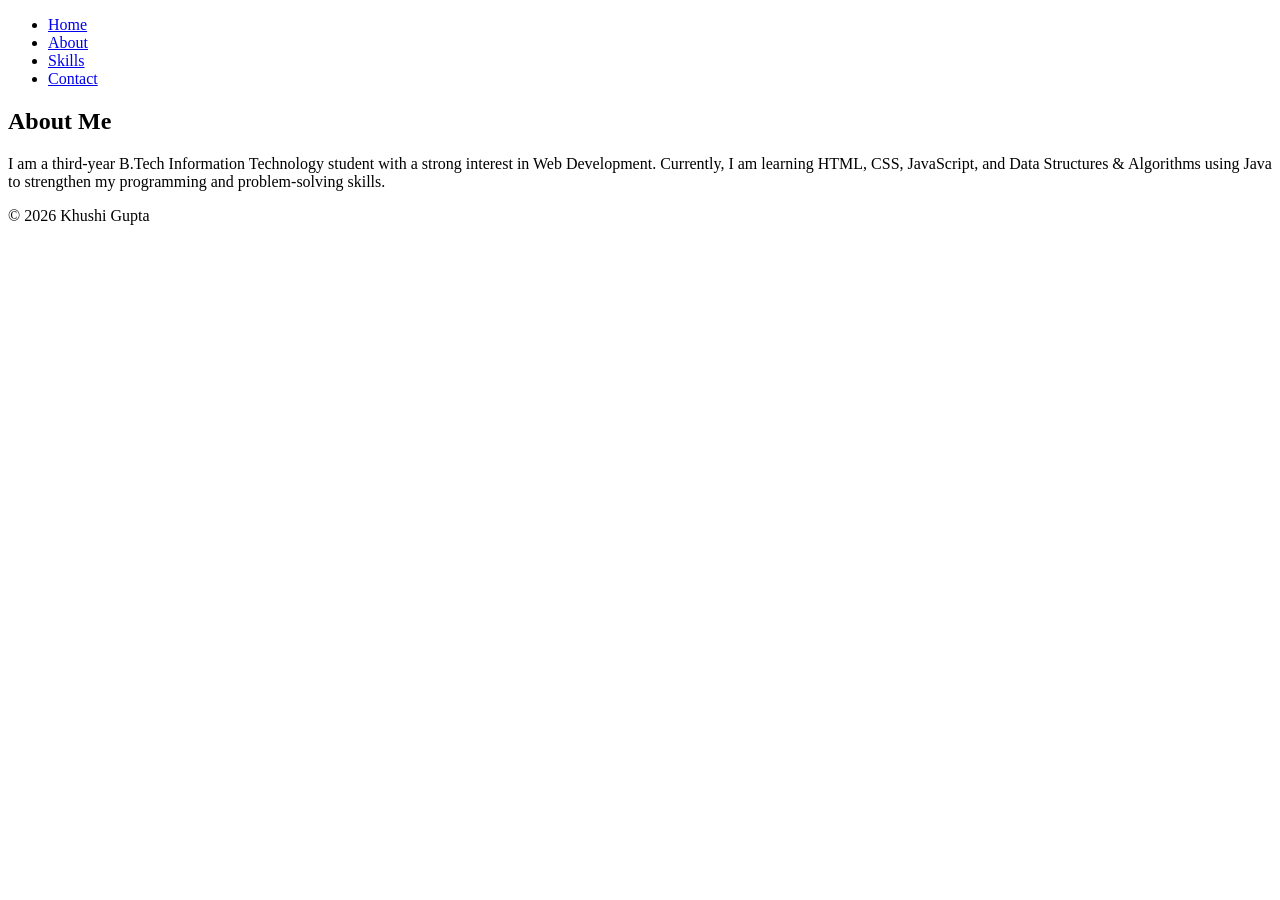
==== about.html @ e866a469 "Initial portfolio website" ====
<!DOCTYPE html>
<html lang="en">

<head>

<meta charset="UTF-8">

<meta name="viewport"
content="width=device-width, initial-scale=1.0">

<meta name="description"
content="About Khushi Gupta">

<title>About</title>

<link rel="stylesheet" href="css/style.css">

</head>

<body>

<header>

<nav aria-label="Main Navigation">

<ul>

<li><a href="index.html">Home</a></li>

<li><a href="about.html">About</a></li>

<li><a href="skills.html">Skills</a></li>

<li><a href="contact.html">Contact</a></li>

</ul>

</nav>

</header>

<main>

<section>

<h2>About Me</h2>

<p>

I am a third-year B.Tech Information Technology student with a strong interest in Web Development.

Currently, I am learning HTML, CSS, JavaScript, and Data Structures & Algorithms using Java to strengthen my programming and problem-solving skills.

</p>

</section>

</main>

<footer>

<p>© 2026 Khushi Gupta</p>

</footer>

</body>

</html>
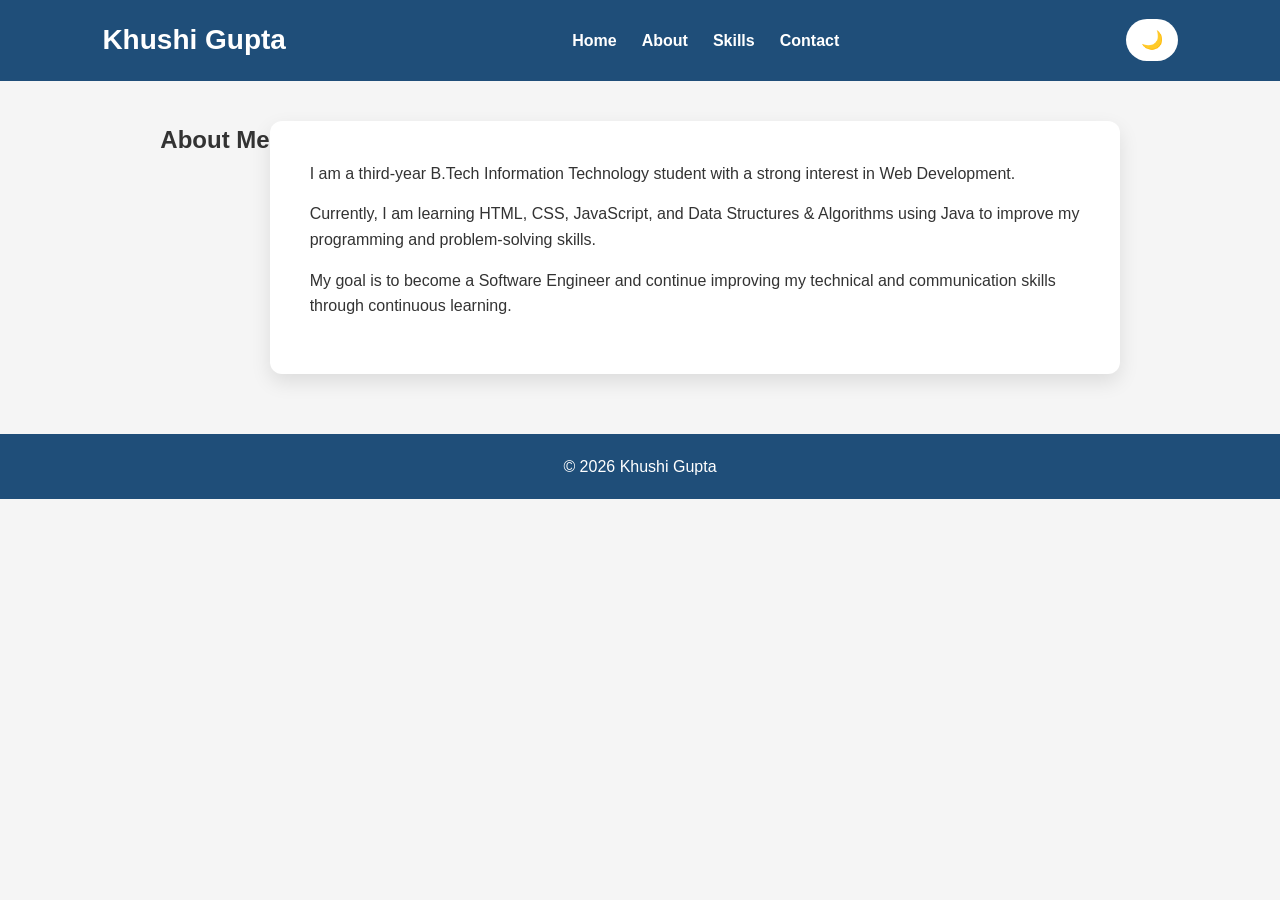
==== commit 87d95929: "Complete Task 2 - Responsive Portfolio" ====
--- a/about.html
+++ b/about.html
@@ -3,65 +3,81 @@
 
 <head>
 
-<meta charset="UTF-8">
+    <meta charset="UTF-8">
+    <meta name="viewport" content="width=device-width, initial-scale=1.0">
 
-<meta name="viewport"
-content="width=device-width, initial-scale=1.0">
+    <meta name="description" content="About Khushi Gupta">
 
-<meta name="description"
-content="About Khushi Gupta">
+    <title>About</title>
 
-<title>About</title>
-
-<link rel="stylesheet" href="css/style.css">
+    <link rel="stylesheet" href="css/style.css">
 
 </head>
 
 <body>
 
-<header>
+    <header>
 
-<nav aria-label="Main Navigation">
+        <nav class="navbar" aria-label="Main Navigation">
 
-<ul>
+            <h1 class="logo">Khushi Gupta</h1>
 
-<li><a href="index.html">Home</a></li>
+            <ul class="nav-links">
 
-<li><a href="about.html">About</a></li>
+                <li><a href="index.html">Home</a></li>
 
-<li><a href="skills.html">Skills</a></li>
+                <li><a href="about.html">About</a></li>
 
-<li><a href="contact.html">Contact</a></li>
+                <li><a href="skills.html">Skills</a></li>
 
-</ul>
+                <li><a href="contact.html">Contact</a></li>
 
-</nav>
+            </ul>
 
-</header>
+            <button id="themeBtn">🌙</button>
 
-<main>
+        </nav>
 
-<section>
+    </header>
 
-<h2>About Me</h2>
+    <main>
 
-<p>
+        <section class="about-section">
 
-I am a third-year B.Tech Information Technology student with a strong interest in Web Development.
+            <h2>About Me</h2>
 
-Currently, I am learning HTML, CSS, JavaScript, and Data Structures & Algorithms using Java to strengthen my programming and problem-solving skills.
+            <div class="about-card">
 
-</p>
+                <p>
+                    I am a third-year B.Tech Information Technology student with a
+                    strong interest in Web Development.
+                </p>
 
-</section>
+                <p>
+                    Currently, I am learning HTML, CSS, JavaScript, and
+                    Data Structures & Algorithms using Java to improve my
+                    programming and problem-solving skills.
+                </p>
 
-</main>
+                <p>
+                    My goal is to become a Software Engineer and continue
+                    improving my technical and communication skills through
+                    continuous learning.
+                </p>
 
-<footer>
+            </div>
 
-<p>© 2026 Khushi Gupta</p>
+        </section>
 
-</footer>
+    </main>
+
+    <footer>
+
+        <p>© 2026 Khushi Gupta</p>
+
+    </footer>
+
+    <script src="js/script.js"></script>
 
 </body>
 
--- a/css/style.css
+++ b/css/style.css
@@ -0,0 +1,534 @@
+/*=========================================
+        CSS VARIABLES
+=========================================*/
+
+:root{
+    --primary:#1f4e79;
+    --secondary:#163d5d;
+    --background:#f5f5f5;
+    --card:#ffffff;
+    --text:#333333;
+    --border:#dddddd;
+    --shadow:0 8px 20px rgba(0,0,0,0.1);
+    --radius:12px;
+    --transition:0.3s;
+}
+
+/* Dark Theme */
+
+body.dark-theme{
+    --background:#121212;
+    --card:#1f1f1f;
+    --text:#f5f5f5;
+    --border:#444;
+    --shadow:0 8px 20px rgba(255,255,255,0.08);
+}
+
+/*=========================================
+            RESET
+=========================================*/
+
+*{
+    margin:0;
+    padding:0;
+    box-sizing:border-box;
+    font-family:Arial,sans-serif;
+}
+
+html{
+    scroll-behavior:smooth;
+}
+
+body{
+    background:var(--background);
+    color:var(--text);
+    line-height:1.6;
+    transition:var(--transition);
+}
+
+/*=========================================
+            HEADER
+=========================================*/
+
+header{
+    background:var(--primary);
+    padding:18px 8%;
+    position:sticky;
+    top:0;
+    z-index:1000;
+}
+
+/*=========================================
+            NAVBAR
+=========================================*/
+
+.navbar{
+    display:flex;
+    justify-content:space-between;
+    align-items:center;
+    flex-wrap:wrap;
+}
+
+.logo{
+    color:white;
+    font-size:28px;
+}
+
+.nav-links{
+    display:flex;
+    gap:25px;
+    list-style:none;
+}
+
+.nav-links a{
+    text-decoration:none;
+    color:white;
+    font-weight:bold;
+    transition:var(--transition);
+}
+
+.nav-links a:hover{
+    color:#ffd54f;
+}
+
+#themeBtn{
+    background:white;
+    color:var(--primary);
+    border:none;
+    padding:10px 15px;
+    border-radius:50px;
+    cursor:pointer;
+    font-size:18px;
+    transition:var(--transition);
+}
+
+#themeBtn:hover{
+    transform:scale(1.08);
+}
+
+/*=========================================
+            MAIN
+=========================================*/
+
+main{
+    width:90%;
+    max-width:1200px;
+    margin:40px auto;
+}
+
+/*=========================================
+            HERO SECTION
+=========================================*/
+
+.hero{
+    display:flex;
+    justify-content:center;
+    align-items:center;
+    min-height:70vh;
+}
+
+.hero-content{
+    background:var(--card);
+    padding:40px;
+    border-radius:var(--radius);
+    box-shadow:var(--shadow);
+    text-align:center;
+    max-width:750px;
+}
+
+.hero-content h2{
+    color:var(--primary);
+    margin-bottom:20px;
+    font-size:40px;
+}
+
+.hero-content p{
+    margin-bottom:18px;
+}
+
+/*=========================================
+            BUTTON
+=========================================*/
+
+.btn{
+    display:inline-block;
+    margin-top:15px;
+    text-decoration:none;
+    background:var(--primary);
+    color:white;
+    padding:12px 25px;
+    border-radius:8px;
+    transition:var(--transition);
+}
+
+.btn:hover{
+    background:var(--secondary);
+    transform:translateY(-3px);
+}
+
+/*=========================================
+            ABOUT
+=========================================*/
+
+.about-section{
+    display:flex;
+    justify-content:center;
+}
+
+.about-card{
+    background:var(--card);
+    padding:40px;
+    border-radius:var(--radius);
+    box-shadow:var(--shadow);
+    max-width:850px;
+}
+
+.about-card h2{
+    margin-bottom:20px;
+}
+
+.about-card p{
+    margin-bottom:15px;
+}
+/*=========================================
+            SKILLS SECTION
+=========================================*/
+
+.skills-section{
+    text-align:center;
+}
+
+.skills-section h2{
+    color:var(--primary);
+    margin-bottom:35px;
+    font-size:34px;
+}
+
+/* CSS GRID */
+
+.skills-grid{
+    display:grid;
+    grid-template-columns:repeat(auto-fit,minmax(250px,1fr));
+    gap:25px;
+}
+
+.skill-card{
+    background:var(--card);
+    padding:30px;
+    border-radius:var(--radius);
+    box-shadow:var(--shadow);
+    transition:var(--transition);
+}
+
+.skill-card:hover{
+    transform:translateY(-8px);
+}
+
+.skill-card h3{
+    color:var(--primary);
+    margin-bottom:15px;
+}
+
+.skill-card p{
+    color:var(--text);
+}
+
+/*=========================================
+            CONTACT SECTION
+=========================================*/
+
+.contact-section{
+    display:flex;
+    justify-content:center;
+}
+
+.contact-form{
+    width:100%;
+    max-width:800px;
+
+    display:grid;
+    grid-template-columns:repeat(2,1fr);
+    gap:20px;
+
+    background:var(--card);
+    padding:35px;
+    border-radius:var(--radius);
+    box-shadow:var(--shadow);
+}
+
+.form-group{
+    display:flex;
+    flex-direction:column;
+}
+
+.form-group label{
+    margin-bottom:8px;
+    font-weight:bold;
+}
+
+.form-group input,
+.form-group textarea{
+    padding:12px;
+    border:1px solid var(--border);
+    border-radius:8px;
+    background:var(--background);
+    color:var(--text);
+    font-size:16px;
+    transition:var(--transition);
+}
+
+.form-group input:focus,
+.form-group textarea:focus{
+    outline:none;
+    border-color:var(--primary);
+    box-shadow:0 0 8px rgba(31,78,121,0.3);
+}
+
+.form-full{
+    grid-column:1 / -1;
+}
+
+.contact-form button{
+    width:100%;
+}
+
+/*=========================================
+            FOOTER
+=========================================*/
+
+footer{
+    margin-top:60px;
+    background:var(--primary);
+    color:white;
+    text-align:center;
+    padding:20px;
+}
+
+/*=========================================
+            HOVER EFFECTS
+=========================================*/
+
+section{
+    transition:var(--transition);
+}
+
+section:hover{
+    transform:translateY(-3px);
+}
+
+input:hover,
+textarea:hover{
+    border-color:var(--primary);
+}
+
+button{
+    cursor:pointer;
+}
+
+button:hover{
+    transition:var(--transition);
+}
+
+/*=========================================
+            SIMPLE FADE ANIMATION
+=========================================*/
+
+.hero-content,
+.about-card,
+.skill-card,
+.contact-form{
+    animation:fadeUp .8s ease;
+}
+
+@keyframes fadeUp{
+
+    from{
+        opacity:0;
+        transform:translateY(30px);
+    }
+
+    to{
+        opacity:1;
+        transform:translateY(0);
+    }
+
+}
+/*=========================================
+        RESPONSIVE DESIGN
+=========================================*/
+
+/* Tablet */
+
+@media screen and (max-width:992px){
+
+    .navbar{
+        flex-direction:column;
+        gap:20px;
+        text-align:center;
+    }
+
+    .hero-content{
+        padding:30px;
+    }
+
+    .hero-content h2{
+        font-size:34px;
+    }
+
+    .about-card{
+        padding:30px;
+    }
+
+    .contact-form{
+        grid-template-columns:1fr;
+    }
+
+    .form-full{
+        grid-column:auto;
+    }
+
+}
+
+/* Mobile */
+
+@media screen and (max-width:768px){
+
+    header{
+        padding:15px;
+    }
+
+    .nav-links{
+    flex-direction:row;
+    flex-wrap:wrap;
+    justify-content:center;
+    gap:12px;
+    margin-top:15px;
+}
+
+    .logo{
+        font-size:24px;
+    }
+
+    .hero{
+        min-height:60vh;
+    }
+
+    .hero-content{
+        padding:25px;
+    }
+
+    .hero-content h2{
+        font-size:30px;
+    }
+
+    .hero-content p{
+        font-size:16px;
+    }
+
+    .about-card{
+        padding:25px;
+    }
+
+    .skills-grid{
+        grid-template-columns:1fr;
+    }
+
+    .skill-card{
+        padding:25px;
+    }
+
+    .contact-form{
+        padding:25px;
+    }
+
+    .btn{
+        width:100%;
+        text-align:center;
+    }
+
+}
+
+/* Small Mobile */
+
+@media screen and (max-width:480px){
+
+    main{
+        width:95%;
+    }
+
+    .hero-content{
+        padding:20px;
+    }
+
+    .hero-content h2{
+        font-size:26px;
+    }
+
+    .about-card{
+        padding:20px;
+    }
+
+    .skill-card{
+        padding:20px;
+    }
+
+    .contact-form{
+        padding:20px;
+    }
+
+    input,
+    textarea,
+    button{
+        font-size:15px;
+    }
+
+}
+
+/*=========================================
+        EXTRA POLISHING
+=========================================*/
+
+img{
+    max-width:100%;
+    height:auto;
+}
+
+ul{
+    padding-left:0;
+}
+
+a{
+    transition:0.3s;
+}
+
+button,
+input,
+textarea{
+    transition:0.3s;
+}
+
+/* Active navigation link */
+
+.nav-links a.active{
+    color:#ffd54f;
+}
+
+/* Better text selection */
+
+::selection{
+    background:var(--primary);
+    color:white;
+}
+a:focus,
+button:focus,
+input:focus,
+textarea:focus{
+    outline:3px solid #ffbf00;
+    outline-offset:2px;
+}
+.form-title{
+    grid-column:1/-1;
+    text-align:center;
+    color:var(--primary);
+    margin-bottom:10px;
+}
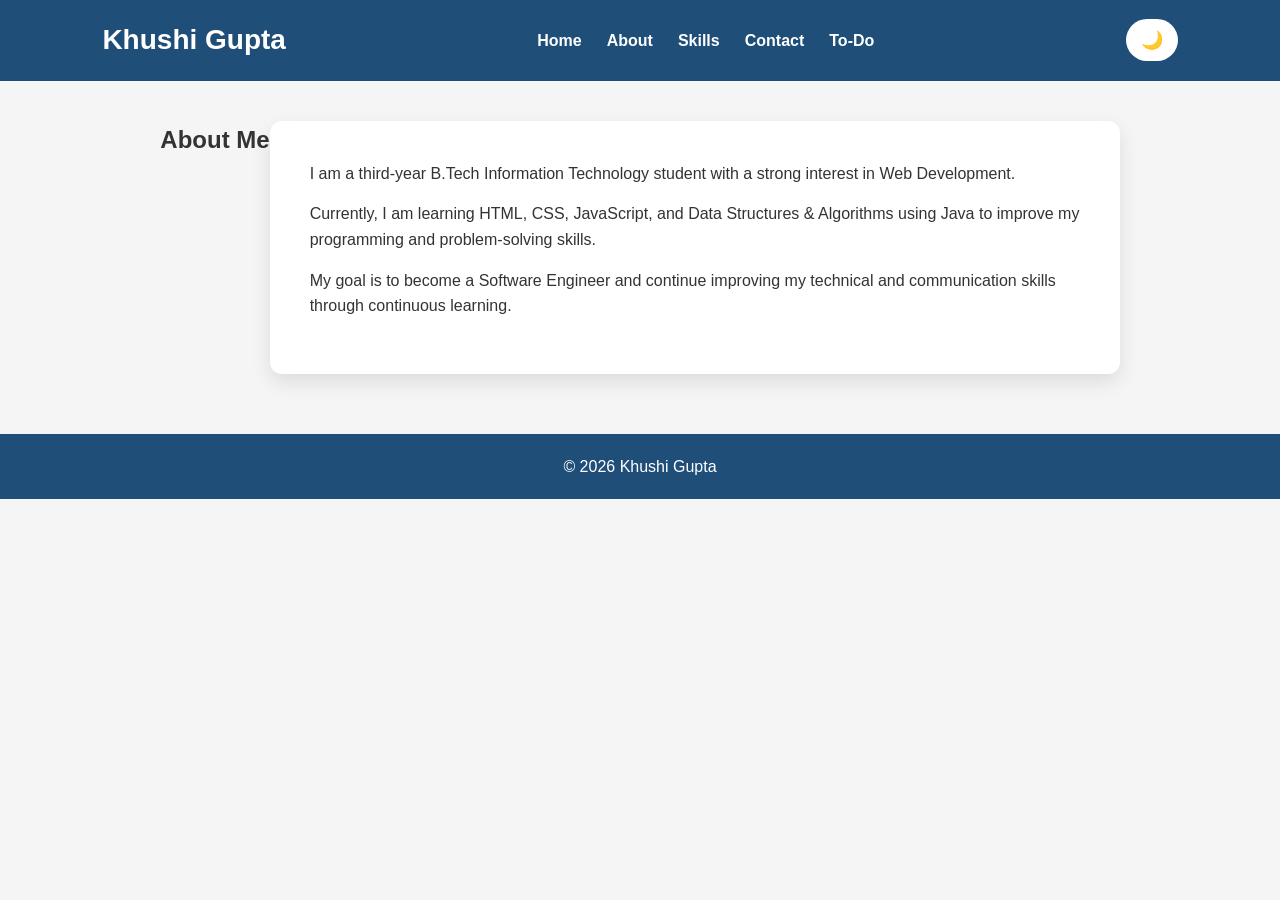
==== commit 6ab15d3a: "Complete Task 3 - JavaScript To-Do App" ====
--- a/about.html
+++ b/about.html
@@ -23,6 +23,7 @@
             <h1 class="logo">Khushi Gupta</h1>
 
             <ul class="nav-links">
+               
 
                 <li><a href="index.html">Home</a></li>
 
@@ -31,6 +32,8 @@
                 <li><a href="skills.html">Skills</a></li>
 
                 <li><a href="contact.html">Contact</a></li>
+
+                <li><a href="todo.html">To-Do</a></li>
 
             </ul>
 
--- a/css/style.css
+++ b/css/style.css
@@ -531,4 +531,158 @@
     text-align:center;
     color:var(--primary);
     margin-bottom:10px;
+}
+/*=========================================
+        TASK 3 - TODO LIST
+=========================================*/
+
+.todo-section{
+    display:flex;
+    justify-content:center;
+    margin-top:40px;
+}
+
+.todo-container{
+    width:100%;
+    max-width:850px;
+    background:var(--card);
+    padding:30px;
+    border-radius:var(--radius);
+    box-shadow:var(--shadow);
+}
+
+.todo-container h2{
+    text-align:center;
+    color:var(--primary);
+    margin-bottom:25px;
+}
+
+.input-area{
+    display:flex;
+    gap:15px;
+    margin-bottom:25px;
+}
+
+.input-area input{
+    flex:1;
+    padding:12px;
+    border:1px solid var(--border);
+    border-radius:8px;
+    font-size:16px;
+}
+
+.input-area button{
+    padding:12px 20px;
+    background:var(--primary);
+    color:white;
+    border:none;
+    border-radius:8px;
+    cursor:pointer;
+}
+
+.input-area button:hover{
+    background:var(--secondary);
+}
+
+.filter-buttons{
+    display:flex;
+    justify-content:center;
+    gap:15px;
+    margin-bottom:25px;
+    flex-wrap:wrap;
+}
+
+.filter-btn{
+    padding:10px 18px;
+    border:none;
+    background:#ddd;
+    border-radius:8px;
+    cursor:pointer;
+}
+
+.active-filter{
+    background:var(--primary);
+    color:white;
+}
+
+#taskList{
+    list-style:none;
+}
+
+.task-item{
+    display:flex;
+    justify-content:space-between;
+    align-items:center;
+    background:var(--background);
+    padding:15px;
+    border-radius:10px;
+    margin-bottom:15px;
+    box-shadow:0 3px 10px rgba(0,0,0,.08);
+}
+
+.task-left{
+    display:flex;
+    align-items:center;
+    gap:15px;
+}
+
+.task-left span{
+    font-size:16px;
+}
+
+.completed{
+    text-decoration:line-through;
+    opacity:.6;
+}
+
+.task-actions{
+    display:flex;
+    gap:10px;
+}
+
+.edit-btn,
+.delete-btn{
+
+    border:none;
+    color:white;
+    padding:8px 12px;
+    border-radius:6px;
+    cursor:pointer;
+}
+
+.edit-btn{
+    background:#28a745;
+}
+
+.delete-btn{
+    background:#dc3545;
+}
+
+.edit-btn:hover{
+    background:#218838;
+}
+
+.delete-btn:hover{
+    background:#c82333;
+}
+
+/* Mobile */
+
+@media(max-width:768px){
+
+.input-area{
+    flex-direction:column;
+}
+
+.task-item{
+    flex-direction:column;
+    align-items:flex-start;
+    gap:15px;
+}
+
+.task-actions{
+    width:100%;
+    justify-content:flex-end;
+}
+
 }
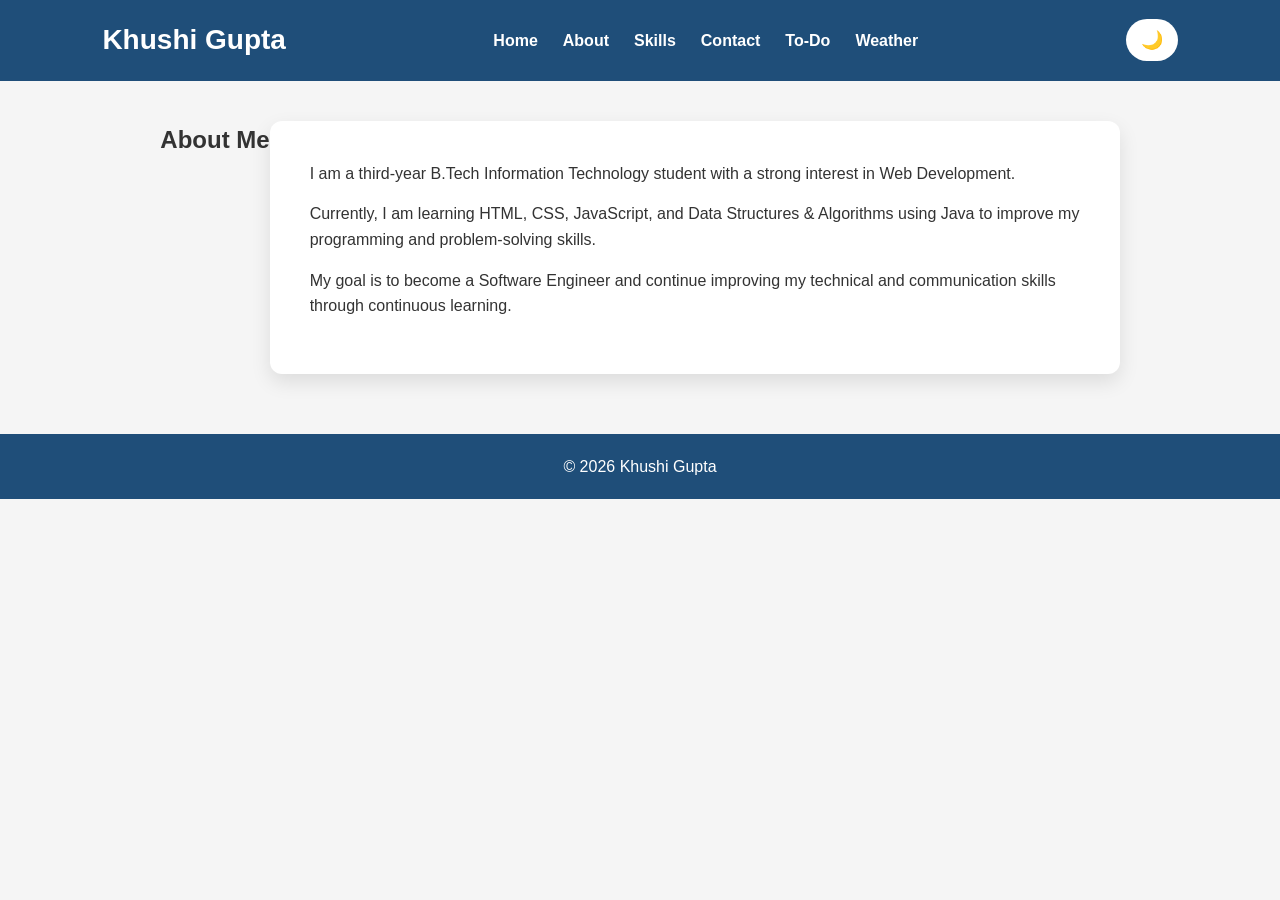
==== commit d7f28122: "Complete Task 4 - Weather Dashboard" ====
--- a/about.html
+++ b/about.html
@@ -35,6 +35,7 @@
 
                 <li><a href="todo.html">To-Do</a></li>
 
+                <li><a href="weather.html">Weather</a></li>
             </ul>
 
             <button id="themeBtn">🌙</button>
--- a/css/style.css
+++ b/css/style.css
@@ -685,4 +685,105 @@
     justify-content:flex-end;
 }
 
-}+}
+
+/*=========================================
+        TASK 4 - WEATHER DASHBOARD
+=========================================*/
+
+.weather-section{
+    display:flex;
+    justify-content:center;
+    margin-top:40px;
+}
+
+.weather-container{
+    width:100%;
+    max-width:700px;
+    background:var(--card);
+    padding:35px;
+    border-radius:var(--radius);
+    box-shadow:var(--shadow);
+    text-align:center;
+}
+
+.weather-container h2{
+    color:var(--primary);
+    margin-bottom:15px;
+}
+
+.weather-text{
+    color:#666;
+    margin-bottom:25px;
+}
+
+.weather-search{
+    display:flex;
+    gap:15px;
+    margin-bottom:25px;
+}
+
+.weather-search input{
+    flex:1;
+    padding:12px;
+    border:1px solid var(--border);
+    border-radius:8px;
+    font-size:16px;
+}
+
+.weather-search button{
+    padding:12px 22px;
+    background:var(--primary);
+    color:#fff;
+    border:none;
+    border-radius:8px;
+    cursor:pointer;
+    transition:.3s;
+}
+
+.weather-search button:hover{
+    background:var(--secondary);
+}
+
+#weatherResult{
+    margin-top:20px;
+    background:var(--background);
+    padding:25px;
+    border-radius:12px;
+    min-height:180px;
+    box-shadow:0 2px 10px rgba(0,0,0,.08);
+}
+
+.weather-info img{
+    width:100px;
+    height:100px;
+    display:block;
+    margin:15px auto;
+}
+
+.weather-info p{
+    margin:10px 0;
+    font-size:17px;
+}
+
+.error{
+    color:red;
+    font-weight:bold;
+}
+
+.loading{
+    color:var(--primary);
+    font-weight:bold;
+}
+
+@media(max-width:768px){
+
+.weather-search{
+    flex-direction:column;
+}
+
+.weather-search button{
+    width:100%;
+}
+
+}
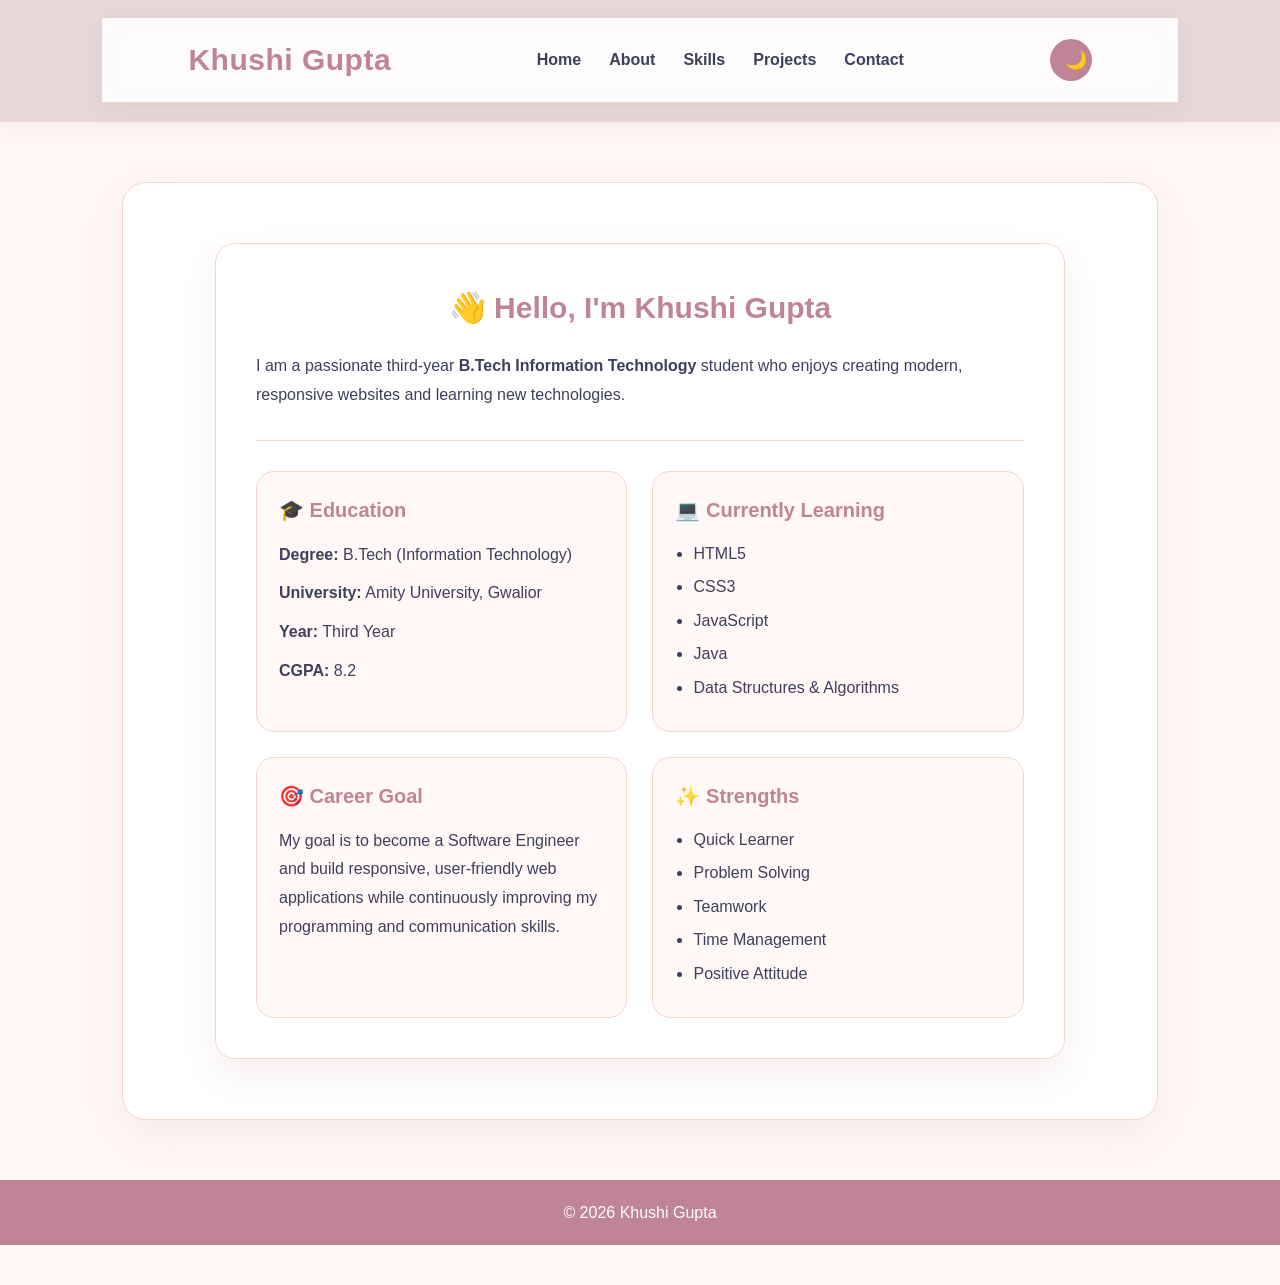
==== commit a2319679: "Completed Task 5" ====
--- a/about.html
+++ b/about.html
@@ -11,6 +11,7 @@
     <title>About</title>
 
     <link rel="stylesheet" href="css/style.css">
+   
 
 </head>
 
@@ -30,12 +31,11 @@
                 <li><a href="about.html">About</a></li>
 
                 <li><a href="skills.html">Skills</a></li>
-
+ <li><a href="projects.html">Projects</a></li>
                 <li><a href="contact.html">Contact</a></li>
 
-                <li><a href="todo.html">To-Do</a></li>
 
-                <li><a href="weather.html">Weather</a></li>
+          
             </ul>
 
             <button id="themeBtn">🌙</button>
@@ -46,34 +46,78 @@
 
     <main>
 
-        <section class="about-section">
+    <section class="about-section">
 
-            <h2>About Me</h2>
+       
 
-            <div class="about-card">
+        <div class="about-card">
 
-                <p>
-                    I am a third-year B.Tech Information Technology student with a
-                    strong interest in Web Development.
-                </p>
+            <h3>👋 Hello, I'm Khushi Gupta</h3>
 
-                <p>
-                    Currently, I am learning HTML, CSS, JavaScript, and
-                    Data Structures & Algorithms using Java to improve my
-                    programming and problem-solving skills.
-                </p>
+            <p>
+                I am a passionate third-year <strong>B.Tech Information Technology</strong>
+                student who enjoys creating modern, responsive websites and learning new
+                technologies.
+            </p>
 
-                <p>
-                    My goal is to become a Software Engineer and continue
-                    improving my technical and communication skills through
-                    continuous learning.
-                </p>
+            <hr>
+
+            <div class="about-grid">
+
+                <div class="info-box">
+                    <h4>🎓 Education</h4>
+
+                    <p><strong>Degree:</strong> B.Tech (Information Technology)</p>
+
+                    <p><strong>University:</strong> Amity University, Gwalior</p>
+
+                    <p><strong>Year:</strong> Third Year</p>
+
+                    <p><strong>CGPA:</strong> 8.2</p>
+                </div>
+
+                <div class="info-box">
+                    <h4>💻 Currently Learning</h4>
+
+                    <ul>
+                        <li>HTML5</li>
+                        <li>CSS3</li>
+                        <li>JavaScript</li>
+                        <li>Java</li>
+                        <li>Data Structures & Algorithms</li>
+                    </ul>
+                </div>
+
+                <div class="info-box">
+                    <h4>🎯 Career Goal</h4>
+
+                    <p>
+                        My goal is to become a Software Engineer and build
+                        responsive, user-friendly web applications while
+                        continuously improving my programming and communication
+                        skills.
+                    </p>
+                </div>
+
+                <div class="info-box">
+                    <h4>✨ Strengths</h4>
+
+                    <ul>
+                        <li>Quick Learner</li>
+                        <li>Problem Solving</li>
+                        <li>Teamwork</li>
+                        <li>Time Management</li>
+                        <li>Positive Attitude</li>
+                    </ul>
+                </div>
 
             </div>
 
-        </section>
+        </div>
 
-    </main>
+    </section>
+
+</main>
 
     <footer>
 
--- a/css/style.css
+++ b/css/style.css
@@ -2,26 +2,33 @@
         CSS VARIABLES
 =========================================*/
 
+
 :root{
-    --primary:#1f4e79;
-    --secondary:#163d5d;
-    --background:#f5f5f5;
-    --card:#ffffff;
-    --text:#333333;
-    --border:#dddddd;
-    --shadow:0 8px 20px rgba(0,0,0,0.1);
-    --radius:12px;
-    --transition:0.3s;
+    --primary:#C08497;
+    --secondary:#E9AFA3;
+
+    --background:#FFF8F6;
+    --card:#FFFFFF;
+
+    --text:#3D405B;
+    --border:#F5D5CB;
+
+    --radius:20px;
+
+    --shadow:0 15px 35px rgba(192,132,151,0.15);
+
+    --transition:0.35s ease;
 }
 
 /* Dark Theme */
 
-body.dark-theme{
+body.dark-mode{
     --background:#121212;
     --card:#1f1f1f;
-    --text:#f5f5f5;
+    --text:#ffffff;
     --border:#444;
     --shadow:0 8px 20px rgba(255,255,255,0.08);
+
 }
 
 /*=========================================
@@ -40,10 +47,15 @@
 }
 
 body{
+    font-family:'Poppins',sans-serif;
+
     background:var(--background);
+
     color:var(--text);
+
     line-height:1.6;
-    transition:var(--transition);
+
+    transition:all .35s ease;
 }
 
 /*=========================================
@@ -51,13 +63,21 @@
 =========================================*/
 
 header{
-    background:var(--primary);
+    background:rgba(230, 212, 212, 0.92);
+    backdrop-filter:blur(12px);
+    -webkit-backdrop-filter:blur(12px);
+
     padding:18px 8%;
+
     position:sticky;
     top:0;
+
     z-index:1000;
-}
-
+
+    border-bottom:1px solid var(--border);
+
+    box-shadow:0 8px 25px rgba(0,0,0,.05);
+}
 /*=========================================
             NAVBAR
 =========================================*/
@@ -70,25 +90,65 @@
 }
 
 .logo{
-    color:white;
-    font-size:28px;
-}
-
+
+    color:var(--primary);
+
+    font-size:30px;
+
+    font-weight:700;
+
+    letter-spacing:.5px;
+
+}
 .nav-links{
     display:flex;
     gap:25px;
     list-style:none;
 }
 
-.nav-links a{
+nav a{
+
+    color:var(--text);
+
     text-decoration:none;
-    color:white;
-    font-weight:bold;
-    transition:var(--transition);
-}
-
-.nav-links a:hover{
-    color:#ffd54f;
+
+    font-weight:600;
+
+    transition:.3s;
+
+    position:relative;
+
+}
+
+nav a:hover{
+
+    color:var(--primary);
+
+}
+nav a::after{
+
+    content:"";
+
+    position:absolute;
+
+    width:0;
+
+    height:2px;
+
+    left:0;
+
+    bottom:-5px;
+
+    background:var(--primary);
+
+    transition:.3s;
+
+}
+
+nav a:hover::after{
+
+    width:100%;
+
 }
 
 #themeBtn{
@@ -266,22 +326,34 @@
     font-weight:bold;
 }
 
-.form-group input,
-.form-group textarea{
-    padding:12px;
-    border:1px solid var(--border);
-    border-radius:8px;
-    background:var(--background);
-    color:var(--text);
+input,
+textarea{
+
+    width:100%;
+
+    padding:14px 18px;
+
+    border:2px solid var(--border);
+
+    border-radius:14px;
+
+    background:white;
+
+    transition:.3s;
+
     font-size:16px;
-    transition:var(--transition);
-}
-
-.form-group input:focus,
-.form-group textarea:focus{
+
+}
+
+input:focus,
+textarea:focus{
+
+    border-color:var(--primary);
+
+    box-shadow:0 0 0 5px rgba(192,132,151,.15);
+
     outline:none;
-    border-color:var(--primary);
-    box-shadow:0 0 8px rgba(31,78,121,0.3);
+
 }
 
 .form-full{
@@ -787,3 +859,650 @@
 }
 
 }
+/* ===== FINAL PORTFOLIO CARD STYLE ===== */
+
+.about-card,
+.skill-card,
+.project-card,
+.contact-card,
+.todo-container,
+.weather-container{
+
+    background: var(--card) !important;
+
+    border: 1px solid var(--border) !important;
+
+    border-radius: 20px !important;
+
+    box-shadow: var(--shadow) !important;
+
+    transition: all .35s ease;
+}
+
+.about-card:hover,
+.skill-card:hover,
+.project-card:hover,
+.contact-card:hover,
+.todo-container:hover,
+.weather-container:hover{
+
+    transform: translateY(-8px);
+
+    box-shadow: 0 20px 40px rgba(192,132,151,.22) !important;
+}
+/* ========================================
+   PORTFOLIO SECTION REDESIGN
+======================================== */
+
+section{
+    width:90%;
+    max-width:1200px;
+    margin:60px auto;
+    padding:60px 40px;
+
+    background:rgba(255,255,255,0.95);
+
+    border:1px solid var(--border);
+
+    border-radius:24px;
+
+    box-shadow:0 15px 40px rgba(192,132,151,.12);
+
+    transition:all .35s ease;
+}
+
+section:hover{
+    transform:translateY(-8px);
+
+    box-shadow:0 25px 50px rgba(192,132,151,.20);
+}
+
+/* Section Heading */
+
+section h2{
+    font-size:38px;
+    color:var(--primary);
+    text-align:center;
+    margin-bottom:20px;
+    font-weight:700;
+}
+
+section p{
+    color:var(--text);
+    line-height:1.8;
+    font-size:16px;
+}
+
+/* Mobile Responsive */
+
+@media (max-width:768px){
+
+section{
+
+    width:95%;
+
+    padding:35px 20px;
+
+    margin:35px auto;
+
+}
+
+section h2{
+
+    font-size:28px;
+
+}
+
+}
+body{
+    padding-bottom:40px;
+}
+/*=======================================
+        HERO REDESIGN
+========================================*/
+
+.hero{
+
+    min-height:90vh;
+
+    display:flex;
+
+    justify-content:center;
+
+    align-items:center;
+
+    text-align:center;
+
+    padding:80px 20px;
+
+    background:linear-gradient(
+        135deg,
+        #FFF8F6,
+        #FFFDFD,
+        #FFF5F1
+    );
+
+    border:none;
+
+    box-shadow:none;
+
+}
+
+.hero-content{
+
+    max-width:750px;
+
+}
+
+.hero h3{
+
+    font-size:28px;
+
+    color:var(--primary);
+
+    margin-bottom:10px;
+
+    font-weight:500;
+
+}
+
+.hero h1{
+
+    font-size:65px;
+
+    color:var(--text);
+
+    margin-bottom:15px;
+
+    font-weight:700;
+
+}
+
+.hero h2{
+
+    font-size:28px;
+
+    color:#8B5E6C;
+
+    margin-bottom:25px;
+
+    font-weight:500;
+
+}
+
+.hero p{
+
+    font-size:19px;
+
+    line-height:1.8;
+
+    margin-bottom:35px;
+
+    color:#555;
+
+}
+
+.hero-buttons{
+
+    display:flex;
+
+    justify-content:center;
+
+    gap:20px;
+
+    flex-wrap:wrap;
+
+}
+
+.secondary-btn{
+
+    background:white;
+
+    color:var(--primary);
+
+    border:2px solid var(--primary);
+
+}
+
+.secondary-btn:hover{
+
+    background:var(--primary);
+
+    color:white;
+
+}
+
+/* Mobile */
+
+@media(max-width:768px){
+
+.hero{
+
+    min-height:75vh;
+
+    padding:60px 20px;
+
+}
+
+.hero h1{
+
+    font-size:42px;
+
+}
+
+.hero h2{
+
+    font-size:22px;
+
+}
+
+.hero h3{
+
+    font-size:22px;
+
+}
+
+.hero p{
+
+    font-size:16px;
+
+}
+
+.hero-buttons{
+
+    flex-direction:column;
+
+    align-items:center;
+
+}
+
+.hero-buttons .btn{
+
+    width:220px;
+
+}
+
+}
+/* ========================================
+   MODERN NAVBAR
+======================================== */
+
+.navbar{
+
+    display:flex;
+    justify-content:space-between;
+    align-items:center;
+
+    padding:18px 8%;
+
+    background:rgba(255,255,255,.9);
+
+    backdrop-filter:blur(14px);
+    -webkit-backdrop-filter:blur(14px);
+
+    border-bottom:1px solid var(--border);
+
+    box-shadow:0 6px 25px rgba(0,0,0,.05);
+
+    position:sticky;
+    top:0;
+    z-index:1000;
+}
+
+.logo{
+
+    color:var(--primary);
+
+    font-size:30px;
+
+    font-weight:700;
+
+}
+
+.nav-links{
+
+    display:flex;
+
+    gap:28px;
+
+    list-style:none;
+
+}
+
+.nav-links a{
+
+    text-decoration:none;
+
+    color:var(--text);
+
+    font-weight:600;
+
+    transition:.3s;
+
+    position:relative;
+
+}
+
+.nav-links a:hover{
+
+    color:var(--primary);
+
+}
+
+.nav-links a::after{
+
+    content:"";
+
+    position:absolute;
+
+    left:0;
+
+    bottom:-6px;
+
+    width:0;
+
+    height:2px;
+
+    background:var(--primary);
+
+    transition:.3s;
+
+}
+
+.nav-links a:hover::after{
+
+    width:100%;
+
+}
+
+#themeBtn{
+
+    border:none;
+
+    background:var(--primary);
+
+    color:white;
+
+    width:42px;
+
+    height:42px;
+
+    border-radius:50%;
+
+    cursor:pointer;
+
+    transition:.3s;
+
+}
+
+#themeBtn:hover{
+
+    transform:rotate(20deg) scale(1.08);
+
+}
+/* ===========================
+   PROJECTS PAGE
+=========================== */
+
+.projects-section{
+
+    width:90%;
+    max-width:1200px;
+    margin:60px auto;
+    text-align:center;
+
+}
+
+.project-intro{
+
+    margin-bottom:40px;
+    font-size:18px;
+    color:var(--text);
+
+}
+
+.projects-container{
+
+    display:grid;
+    grid-template-columns:repeat(auto-fit,minmax(320px,1fr));
+    gap:30px;
+
+}
+
+.project-card{
+
+    background:var(--card);
+    border:1px solid var(--border);
+    border-radius:20px;
+    padding:30px;
+    box-shadow:var(--shadow);
+    transition:.35s;
+
+}
+
+.project-card:hover{
+
+    transform:translateY(-10px);
+
+}
+
+.project-card h3{
+
+    color:var(--primary);
+    margin-bottom:15px;
+
+}
+
+.project-card h4{
+
+    margin-top:20px;
+    margin-bottom:10px;
+
+}
+
+.project-card ul{
+
+    text-align:left;
+    margin:15px 0 25px 20px;
+
+}
+
+.project-card li{
+
+    margin-bottom:8px;
+
+}
+
+.project-buttons{
+
+    display:flex;
+    justify-content:center;
+    gap:15px;
+    flex-wrap:wrap;
+
+}
+
+.active{
+
+    color:var(--primary);
+    font-weight:700;
+
+}
+
+@media(max-width:768px){
+
+.project-buttons{
+
+    flex-direction:column;
+
+}
+
+.project-buttons .btn{
+
+    width:100%;
+
+}
+
+}
+.tech-stack{
+
+    display:flex;
+    flex-wrap:wrap;
+    gap:10px;
+    justify-content:center;
+    margin:20px 0;
+
+}
+
+.tech-stack span{
+
+    background:#F5D5CB;
+    color:var(--text);
+
+    padding:8px 15px;
+
+    border-radius:30px;
+
+    font-size:14px;
+
+    font-weight:600;
+
+}
+/* ================= DARK THEME ================= */
+
+body.dark-theme{
+    --background:#121212;
+    --card:#1f1f1f;
+    --text:#ffffff;
+    --border:#444;
+    --shadow:0 10px 25px rgba(0,0,0,.4);
+
+    background:var(--background);
+    color:var(--text);
+}
+
+body.dark-theme header,
+body.dark-theme .navbar{
+    background:#1a1a1a;
+}
+
+body.dark-theme section{
+    background:var(--card);
+}
+
+body.dark-theme h1,
+body.dark-theme h2,
+body.dark-theme h3,
+body.dark-theme h4,
+body.dark-theme h5,
+body.dark-theme h6,
+body.dark-theme p,
+body.dark-theme li,
+body.dark-theme label,
+body.dark-theme a{
+    color:var(--text);
+}
+
+body.dark-theme .btn{
+    background:var(--primary);
+    color:white;
+}
+
+body.dark-theme .secondary-btn{
+    background:transparent;
+    border:2px solid var(--primary);
+    color:var(--primary);
+}
+
+body.dark-theme input,
+body.dark-theme textarea{
+    background:#2a2a2a;
+    color:white;
+    border-color:#555;
+}
+/* ===========================
+   ABOUT PAGE REDESIGN
+=========================== */
+
+.about-card h3{
+
+    text-align:center;
+    color:var(--primary);
+    margin-bottom:20px;
+    font-size:30px;
+
+}
+
+.about-card hr{
+
+    border:none;
+    border-top:1px solid var(--border);
+    margin:30px 0;
+
+}
+
+.about-grid{
+
+    display:grid;
+    grid-template-columns:repeat(auto-fit,minmax(260px,1fr));
+    gap:25px;
+
+}
+
+.info-box{
+
+    background:var(--background);
+    border:1px solid var(--border);
+    border-radius:18px;
+    padding:22px;
+    transition:.3s;
+
+}
+
+.info-box:hover{
+
+    transform:translateY(-6px);
+
+}
+
+.info-box h4{
+
+    color:var(--primary);
+    margin-bottom:15px;
+    font-size:20px;
+
+}
+
+.info-box p{
+
+    margin-bottom:10px;
+
+}
+
+.info-box ul{
+
+    margin-left:18px;
+
+}
+
+.info-box li{
+
+    margin-bottom:8px;
+
+}
+
+@media(max-width:768px){
+
+.about-grid{
+
+    grid-template-columns:1fr;
+
+}
+
+.about-card h3{
+
+    font-size:24px;
+
+}
+
+}
